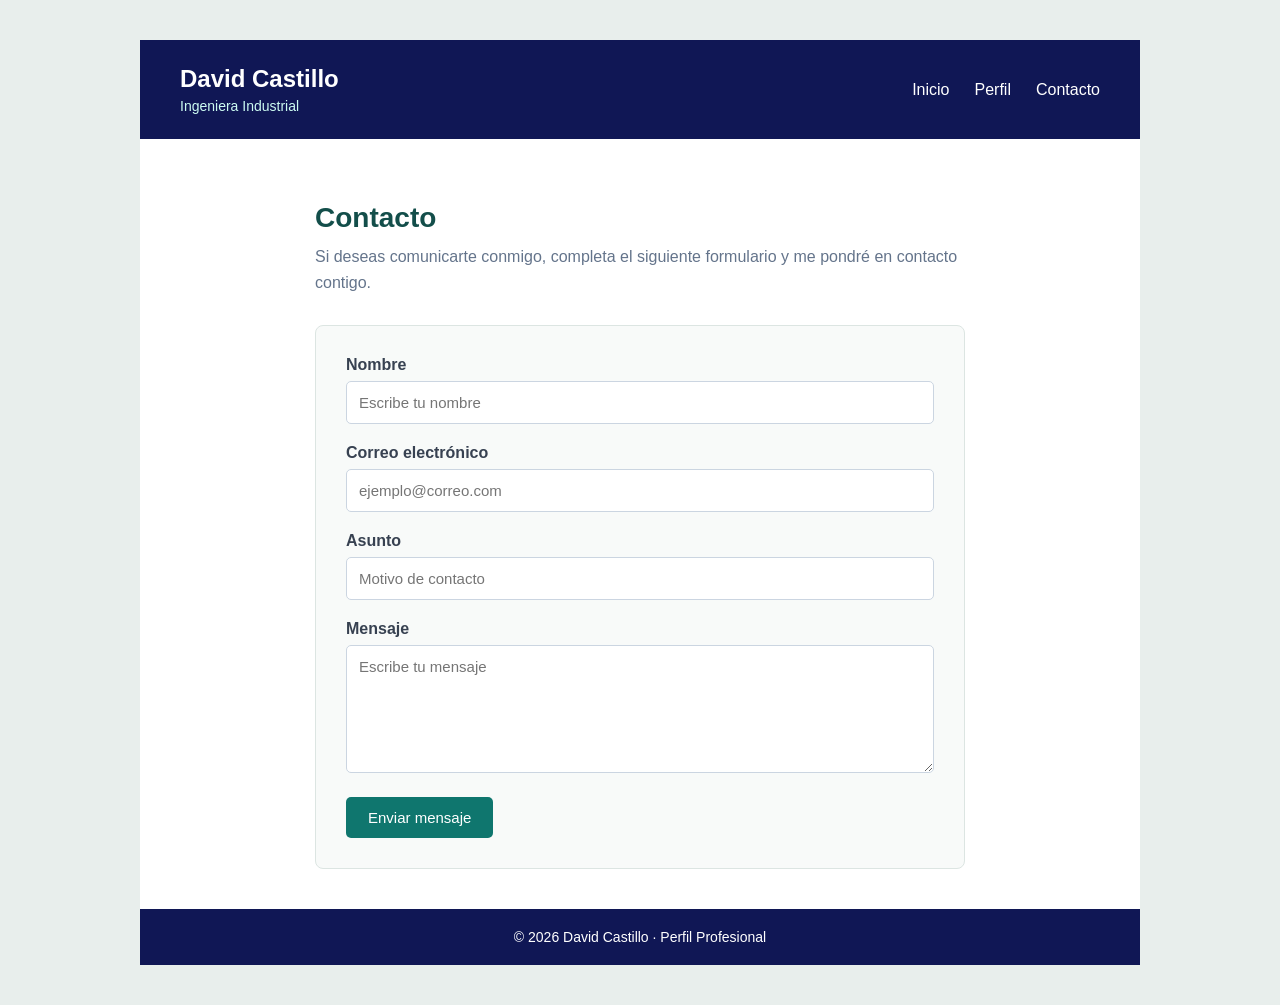
==== contacto.html @ a31a4f90 "dar estructura a pagina usar ia para tener una versión inicial de la pagina, agregar responsive" ====
<!DOCTYPE html>
<html lang="en">

<head>
    <meta charset="UTF-8">
    <meta name="viewport" content="width=device-width, initial-scale=1.0">
    <title>Pagina de contacto David</title>
     <!-- La hoja de estilos se trabaja a partir de la sesión 3. -->
  <link rel="stylesheet" href="css/estilos.css">
</head>

<body>
  <div class="pagina">

   <header class="encabezado">
  <div class="contenedor encabezado-contenido">
    <div class="marca">
      <h1>David Castillo</h1>
      <p>Ingeniera Industrial</p>
    </div>

    <nav>
      <a href="index.html">Inicio</a>
      <a href="perfil.html">Perfil</a>
      <a href="contacto.html">Contacto</a>
    </nav>
  </div>
</header>
   <main>
  <section class="contacto">
    <div class="titulo-seccion">
      <h2>Contacto</h2>
      <p>
        Si deseas comunicarte conmigo, completa el siguiente formulario
        y me pondré en contacto contigo.
      </p>
    </div>

    <form class="formulario-contacto">
      
      <div class="campo">
        <label for="nombre">Nombre</label>
        <input 
          type="text" 
          id="nombre" 
          name="nombre" 
          placeholder="Escribe tu nombre"
          required>
      </div>

      <div class="campo">
        <label for="correo">Correo electrónico</label>
        <input 
          type="email" 
          id="correo" 
          name="correo" 
          placeholder="ejemplo@correo.com"
          required>
      </div>

      <div class="campo">
        <label for="asunto">Asunto</label>
        <input 
          type="text" 
          id="asunto" 
          name="asunto" 
          placeholder="Motivo de contacto"
          required>
      </div>

      <div class="campo">
        <label for="mensaje">Mensaje</label>
        <textarea 
          id="mensaje" 
          name="mensaje" 
          rows="6" 
          placeholder="Escribe tu mensaje"
          required></textarea>
      </div>

      <button type="submit">Enviar mensaje</button>

    </form>
  </section>
</main>
  <footer class="pie-pagina">
  <div class="contenedor">
    <p>&copy; 2026 David Castillo · Perfil Profesional</p>
  </div>
</footer>
  </div>
</body>

</html>
---- css/estilos.css ----
* {
  box-sizing: border-box;
}

body {
  margin: 0;
  padding: 40px 20px;
  font-family: Arial, sans-serif;
  background-color: #e8eeec;
  color: #263332;
}

/* Página */

.pagina {
  max-width: 1000px;
  margin: 0 auto;
  background-color: white;
}

/* Header */

.encabezado {
  background-color: #101755;
  padding: 25px 40px;
}

.encabezado-contenido {
  display: flex;
  justify-content: space-between;
  align-items: center;
}

.marca h1 {
  margin: 0;
  color: white;
  font-size: 24px;
}

.marca p {
  margin: 5px 0 0;
  color: #ccfbf1;
  font-size: 14px;
}

/* Navegación */

nav {
  display: flex;
  gap: 25px;
}

nav a {
  color: white;
  text-decoration: none;
}

nav a:hover {
  text-decoration: underline;
}

/* Contenido */

main {
  padding: 40px;
  min-height: 450px;
}

/* Footer */

.pie-pagina {
  background-color: #101755;
  color: white;
  text-align: center;
  padding: 20px;
}

.pie-pagina p {
  margin: 0;
  font-size: 14px;
}

/* INICIO */

.inicio {
  max-width: 800px;
  margin: 0 auto;
}

/* Presentación */

.presentacion {
  padding: 30px 0 45px;
}

.saludo {
  margin: 0 0 5px;
  color: #0f766e;
  font-weight: bold;
}

.presentacion h2 {
  margin: 0;
  font-size: 38px;
  color: #101755;
}

.presentacion h3 {
  margin: 8px 0 20px;
  font-size: 20px;
  color: #64748b;
  font-weight: normal;
}

.descripcion {
  max-width: 650px;
  line-height: 1.7;
  color: #4b5563;
}

/* Botones */

.botones-inicio {
  display: flex;
  gap: 12px;
  margin-top: 25px;
}

.boton-principal,
.boton-secundario {
  padding: 11px 18px;
  border-radius: 5px;
  text-decoration: none;
  font-size: 15px;
}

.boton-principal {
  background-color: #101755;
  color: white;
}

.boton-principal:hover {
  background-color: #202a75;
}

.boton-secundario {
  color: #101755;
  border: 1px solid #101755;
}

.boton-secundario:hover {
  background-color: #f1f2f8;
}

/* Áreas profesionales */

.areas {
  border-top: 1px solid #dce5e2;
  padding-top: 30px;
}

.areas > h3 {
  color: #134e4a;
  margin-top: 0;
  margin-bottom: 20px;
}

.areas-contenido {
  display: flex;
  gap: 15px;
}

.area {
  width: 33.33%;
  padding: 20px;
  background-color: #f8faf9;
  border: 1px solid #dce5e2;
  border-radius: 8px;
}

.area h4 {
  margin-top: 0;
  margin-bottom: 10px;
  color: #101755;
}

.area p {
  margin-bottom: 0;
  color: #64748b;
  font-size: 14px;
  line-height: 1.6;
}



/* PERFIL */

.perfil {
  max-width: 800px;
  margin: 0 auto;
}

/* Sobre mí */

.sobre-mi {
  margin-bottom: 25px;
  padding: 25px;
  background-color: #f8faf9;
  border-left: 4px solid #0f766e;
  border-radius: 5px;
}

.sobre-mi h3 {
  margin-top: 0;
  color: #134e4a;
}

.sobre-mi p {
  margin-bottom: 0;
  line-height: 1.7;
  color: #4b5563;
}

/* Formación y experiencia */

.perfil-columnas {
  display: flex;
  gap: 20px;
  margin-bottom: 25px;
}

.tarjeta {
  width: 50%;
  padding: 25px;
  border: 1px solid #dce5e2;
  border-radius: 8px;
}

.tarjeta h3 {
  margin-top: 0;
  color: #134e4a;
}

.tarjeta h4 {
  margin-bottom: 5px;
}

.tarjeta p {
  margin: 0 0 5px;
  color: #64748b;
}

.tarjeta span {
  font-size: 14px;
  color: #0f766e;
}

/* Habilidades */

.habilidades {
  padding: 25px;
  background-color: #f8faf9;
  border-radius: 8px;
}

.habilidades h3 {
  margin-top: 0;
  color: #134e4a;
}

.lista-habilidades {
  display: flex;
  flex-wrap: wrap;
  gap: 10px;
}

.lista-habilidades span {
  padding: 8px 12px;
  background-color: #e1f1ee;
  color: #134e4a;
  border-radius: 5px;
  font-size: 14px;
}

/* CONTACTO */

.contacto {
  max-width: 650px;
  margin: 0 auto;
}

.titulo-seccion {
  margin-bottom: 30px;
}

.titulo-seccion h2 {
  margin-bottom: 10px;
  font-size: 28px;
  color: #134e4a;
}

.titulo-seccion p {
  margin: 0;
  color: #64748b;
  line-height: 1.6;
}

/* Formulario */

.formulario-contacto {
  background-color: #f8faf9;
  padding: 30px;
  border: 1px solid #dce5e2;
  border-radius: 8px;
}

.campo {
  margin-bottom: 20px;
}

.campo label {
  display: block;
  margin-bottom: 7px;
  font-weight: bold;
  color: #374151;
}

.campo input,
.campo textarea {
  width: 100%;
  padding: 12px;
  font-family: Arial, sans-serif;
  font-size: 15px;
  border: 1px solid #cbd5e1;
  border-radius: 5px;
}

.campo input:focus,
.campo textarea:focus {
  outline: none;
  border-color: #0f766e;
}

.campo textarea {
  resize: vertical;
}

/* Botón */

.formulario-contacto button {
  background-color: #0f766e;
  color: white;
  border: none;
  padding: 12px 22px;
  font-size: 15px;
  border-radius: 5px;
  cursor: pointer;
}

.formulario-contacto button:hover {
  background-color: #134e4a;
}

/* RESPONSIVE - TABLETS Y CELULARES */

@media (max-width: 768px) {

  /* Página */

  body {
    padding: 20px 10px;
  }

  /* Header */

  .encabezado {
    padding: 20px;
  }

  .encabezado-contenido {
    flex-direction: column;
    align-items: flex-start;
    gap: 20px;
  }

  nav {
    width: 100%;
    gap: 15px;
  }

  /* Contenido */

  main {
    padding: 25px 20px;
  }

  /* Perfil */

  .perfil-columnas {
    flex-direction: column;
  }

  .tarjeta {
    width: 100%;
  }

  /* Formulario */

  .formulario-contacto {
    padding: 20px;
  }

  /* Footer */

  .pie-pagina {
    padding: 20px 15px;
  }
}
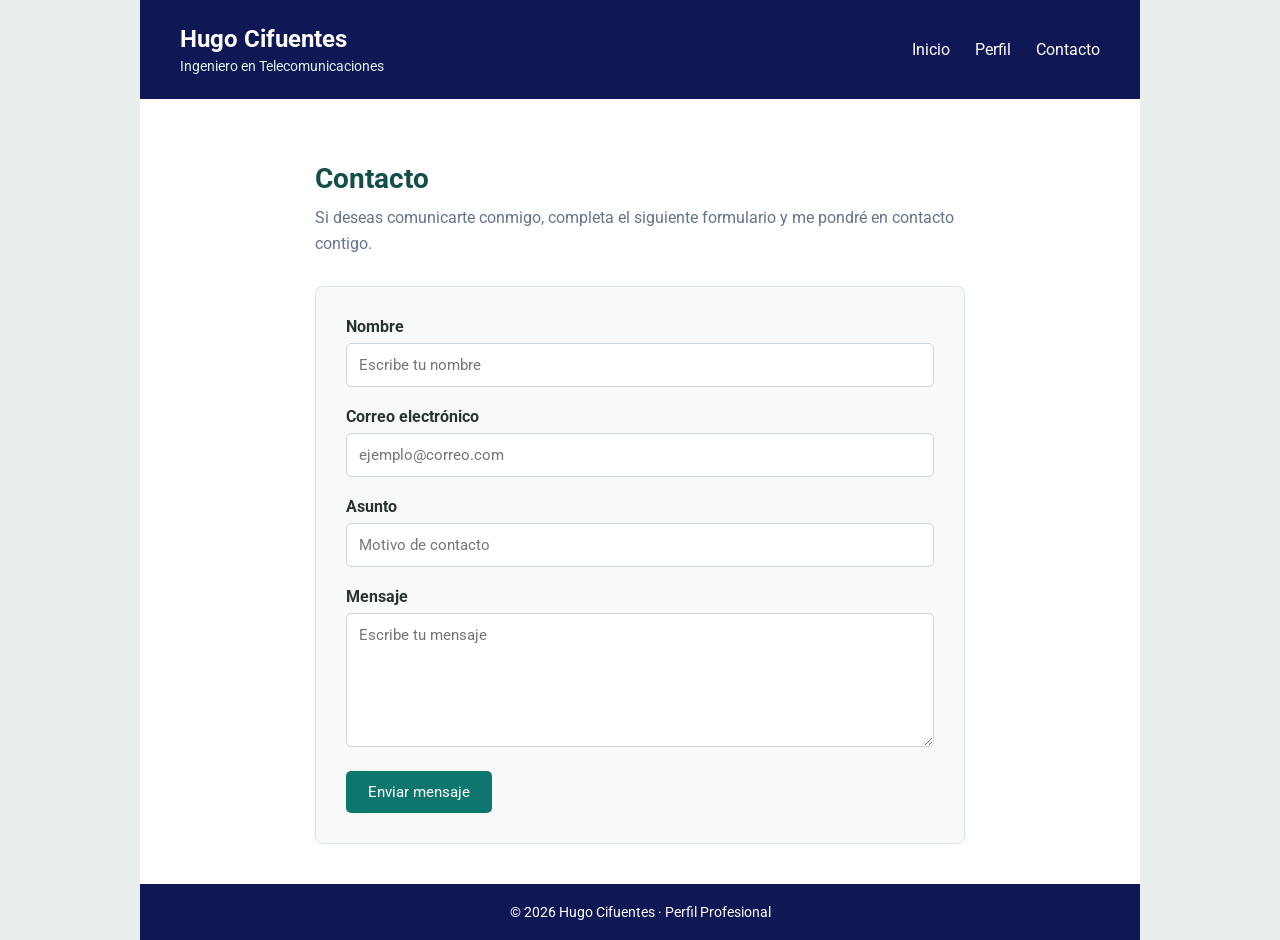
==== commit a4c2994d: "agregar estilos y primera interaccion con js" ====
--- a/contacto.html
+++ b/contacto.html
@@ -1,13 +1,18 @@
 
 <!DOCTYPE html>
-<html lang="en">
+<html lang="es">
 
 <head>
     <meta charset="UTF-8">
     <meta name="viewport" content="width=device-width, initial-scale=1.0">
-    <title>Pagina de contacto David</title>
+    <title>Pagina de contacto Hugo</title>
      <!-- La hoja de estilos se trabaja a partir de la sesión 3. -->
+<link rel="preconnect" href="https://fonts.googleapis.com">
+<link rel="preconnect" href="https://fonts.gstatic.com" crossorigin>
+<link href="https://fonts.googleapis.com/css2?family=Roboto:ital,wght@0,100..900;1,100..900&display=swap" rel="stylesheet">
+
   <link rel="stylesheet" href="css/estilos.css">
+  <script src="js/scripts.js" defer></script>
 </head>
 
 <body>
@@ -16,8 +21,8 @@
    <header class="encabezado">
   <div class="contenedor encabezado-contenido">
     <div class="marca">
-      <h1>David Castillo</h1>
-      <p>Ingeniera Industrial</p>
+      <h1>Hugo Cifuentes</h1>
+      <p>Ingeniero en Telecomunicaciones</p>
     </div>
 
     <nav>
@@ -86,7 +91,7 @@
 </main>
   <footer class="pie-pagina">
   <div class="contenedor">
-    <p>&copy; 2026 David Castillo · Perfil Profesional</p>
+    <p>&copy; 2026 Hugo Cifuentes · Perfil Profesional</p>
   </div>
 </footer>
   </div>
--- a/css/estilos.css
+++ b/css/estilos.css
@@ -1,27 +1,73 @@
+/* ==================================================
+   VARIABLES GENERALES
+   ================================================== */
+
+:root {
+  /* Colores principales */
+  --color-primario: #101755;
+  --color-primario-hover: #202a75;
+
+  --color-secundario: #0f766e;
+  --color-secundario-oscuro: #134e4a;
+
+  /* Fondos */
+  --color-fondo: #e8eeec;
+  --color-superficie: #ffffff;
+  --color-superficie-suave: #f8faf9;
+  --color-resaltado: #e1f1ee;
+
+  /* Texto */
+  --color-texto: #263332;
+  --color-texto-secundario: #64748b;
+  --color-texto-suave: #4b5563;
+  --color-texto-claro: #ffffff;
+
+  /* Bordes */
+  --color-borde: #dce5e2;
+  --color-borde-input: #cbd5e1;
+
+  /* Tipografía */
+  --fuente-principal: "Roboto", sans-serif;
+
+  /* Bordes redondeados */
+  --radio-pequeno: 5px;
+  --radio-normal: 8px;
+}
+
+
+/* ==================================================
+   ESTILOS GENERALES
+   ================================================== */
+
 * {
   box-sizing: border-box;
 }
 
 body {
   margin: 0;
-  padding: 40px 20px;
-  font-family: Arial, sans-serif;
-  background-color: #e8eeec;
-  color: #263332;
-}
-
-/* Página */
+  font-family: var(--fuente-principal);
+  background-color: var(--color-fondo);
+  color: var(--color-texto);
+}
+
+
+/* ==================================================
+   PÁGINA
+   ================================================== */
 
 .pagina {
   max-width: 1000px;
   margin: 0 auto;
-  background-color: white;
-}
-
-/* Header */
+  background-color: var(--color-superficie);
+}
+
+
+/* ==================================================
+   HEADER
+   ================================================== */
 
 .encabezado {
-  background-color: #101755;
+  background-color: var(--color-primario);
   padding: 25px 40px;
 }
 
@@ -33,17 +79,20 @@
 
 .marca h1 {
   margin: 0;
-  color: white;
+  color: var(--color-texto-claro);
   font-size: 24px;
 }
 
 .marca p {
   margin: 5px 0 0;
-  color: #ccfbf1;
+  color: var(--color-resaltado);
   font-size: 14px;
 }
 
-/* Navegación */
+
+/* ==================================================
+   NAVEGACIÓN
+   ================================================== */
 
 nav {
   display: flex;
@@ -51,7 +100,7 @@
 }
 
 nav a {
-  color: white;
+  color: var(--color-texto-claro);
   text-decoration: none;
 }
 
@@ -59,34 +108,27 @@
   text-decoration: underline;
 }
 
-/* Contenido */
+
+/* ==================================================
+   CONTENIDO PRINCIPAL
+   ================================================== */
 
 main {
   padding: 40px;
   min-height: 450px;
 }
 
-/* Footer */
-
-.pie-pagina {
-  background-color: #101755;
-  color: white;
-  text-align: center;
-  padding: 20px;
-}
-
-.pie-pagina p {
-  margin: 0;
-  font-size: 14px;
-}
-
-/* INICIO */
+
+/* ==================================================
+   INICIO
+   ================================================== */
 
 .inicio {
   max-width: 800px;
   margin: 0 auto;
 }
 
+
 /* Presentación */
 
 .presentacion {
@@ -95,30 +137,33 @@
 
 .saludo {
   margin: 0 0 5px;
-  color: #0f766e;
+  color: var(--color-secundario);
   font-weight: bold;
 }
 
 .presentacion h2 {
   margin: 0;
   font-size: 38px;
-  color: #101755;
+  color: var(--color-primario);
 }
 
 .presentacion h3 {
   margin: 8px 0 20px;
   font-size: 20px;
-  color: #64748b;
+  color: var(--color-texto-secundario);
   font-weight: normal;
 }
 
 .descripcion {
   max-width: 650px;
   line-height: 1.7;
-  color: #4b5563;
-}
-
-/* Botones */
+  color: var(--color-texto-suave);
+}
+
+
+/* ==================================================
+   BOTONES DE INICIO
+   ================================================== */
 
 .botones-inicio {
   display: flex;
@@ -129,38 +174,41 @@
 .boton-principal,
 .boton-secundario {
   padding: 11px 18px;
-  border-radius: 5px;
+  border-radius: var(--radio-pequeno);
   text-decoration: none;
   font-size: 15px;
 }
 
 .boton-principal {
-  background-color: #101755;
-  color: white;
+  background-color: var(--color-primario);
+  color: var(--color-texto-claro);
 }
 
 .boton-principal:hover {
-  background-color: #202a75;
+  background-color: var(--color-primario-hover);
 }
 
 .boton-secundario {
-  color: #101755;
-  border: 1px solid #101755;
+  color: var(--color-primario);
+  border: 1px solid var(--color-primario);
 }
 
 .boton-secundario:hover {
-  background-color: #f1f2f8;
-}
-
-/* Áreas profesionales */
+  background-color: var(--color-superficie-suave);
+}
+
+
+/* ==================================================
+   ÁREAS PROFESIONALES
+   ================================================== */
 
 .areas {
-  border-top: 1px solid #dce5e2;
+  border-top: 1px solid var(--color-borde);
   padding-top: 30px;
 }
 
 .areas > h3 {
-  color: #134e4a;
+  color: var(--color-secundario-oscuro);
   margin-top: 0;
   margin-bottom: 20px;
 }
@@ -173,53 +221,56 @@
 .area {
   width: 33.33%;
   padding: 20px;
-  background-color: #f8faf9;
-  border: 1px solid #dce5e2;
-  border-radius: 8px;
+  background-color: var(--color-superficie-suave);
+  border: 1px solid var(--color-borde);
+  border-radius: var(--radio-normal);
 }
 
 .area h4 {
   margin-top: 0;
   margin-bottom: 10px;
-  color: #101755;
+  color: var(--color-primario);
 }
 
 .area p {
   margin-bottom: 0;
-  color: #64748b;
+  color: var(--color-texto-secundario);
   font-size: 14px;
   line-height: 1.6;
 }
 
 
-
-/* PERFIL */
+/* ==================================================
+   PERFIL
+   ================================================== */
 
 .perfil {
   max-width: 800px;
   margin: 0 auto;
 }
 
+
 /* Sobre mí */
 
 .sobre-mi {
   margin-bottom: 25px;
   padding: 25px;
-  background-color: #f8faf9;
-  border-left: 4px solid #0f766e;
-  border-radius: 5px;
+  background-color: var(--color-superficie-suave);
+  border-left: 4px solid var(--color-secundario);
+  border-radius: var(--radio-pequeno);
 }
 
 .sobre-mi h3 {
   margin-top: 0;
-  color: #134e4a;
+  color: var(--color-secundario-oscuro);
 }
 
 .sobre-mi p {
   margin-bottom: 0;
   line-height: 1.7;
-  color: #4b5563;
-}
+  color: var(--color-texto-suave);
+}
+
 
 /* Formación y experiencia */
 
@@ -232,13 +283,13 @@
 .tarjeta {
   width: 50%;
   padding: 25px;
-  border: 1px solid #dce5e2;
-  border-radius: 8px;
+  border: 1px solid var(--color-borde);
+  border-radius: var(--radio-normal);
 }
 
 .tarjeta h3 {
   margin-top: 0;
-  color: #134e4a;
+  color: var(--color-secundario-oscuro);
 }
 
 .tarjeta h4 {
@@ -247,25 +298,29 @@
 
 .tarjeta p {
   margin: 0 0 5px;
-  color: #64748b;
+  color: var(--color-texto-secundario);
 }
 
 .tarjeta span {
   font-size: 14px;
-  color: #0f766e;
-}
-
-/* Habilidades */
+  color: var(--color-secundario);
+}
+
+
+/* ==================================================
+   HABILIDADES
+   ================================================== */
 
 .habilidades {
+  margin-top: 20px;
   padding: 25px;
-  background-color: #f8faf9;
-  border-radius: 8px;
+  background-color: var(--color-superficie-suave);
+  border-radius: var(--radio-normal);
 }
 
 .habilidades h3 {
   margin-top: 0;
-  color: #134e4a;
+  color: var(--color-secundario-oscuro);
 }
 
 .lista-habilidades {
@@ -276,13 +331,16 @@
 
 .lista-habilidades span {
   padding: 8px 12px;
-  background-color: #e1f1ee;
-  color: #134e4a;
-  border-radius: 5px;
+  background-color: var(--color-resaltado);
+  color: var(--color-secundario-oscuro);
+  border-radius: var(--radio-pequeno);
   font-size: 14px;
 }
 
-/* CONTACTO */
+
+/* ==================================================
+   CONTACTO
+   ================================================== */
 
 .contacto {
   max-width: 650px;
@@ -296,22 +354,25 @@
 .titulo-seccion h2 {
   margin-bottom: 10px;
   font-size: 28px;
-  color: #134e4a;
+  color: var(--color-secundario-oscuro);
 }
 
 .titulo-seccion p {
   margin: 0;
-  color: #64748b;
+  color: var(--color-texto-secundario);
   line-height: 1.6;
 }
 
-/* Formulario */
+
+/* ==================================================
+   FORMULARIO
+   ================================================== */
 
 .formulario-contacto {
-  background-color: #f8faf9;
+  background-color: var(--color-superficie-suave);
   padding: 30px;
-  border: 1px solid #dce5e2;
-  border-radius: 8px;
+  border: 1px solid var(--color-borde);
+  border-radius: var(--radio-normal);
 }
 
 .campo {
@@ -322,54 +383,70 @@
   display: block;
   margin-bottom: 7px;
   font-weight: bold;
-  color: #374151;
+  color: var(--color-texto);
 }
 
 .campo input,
 .campo textarea {
   width: 100%;
   padding: 12px;
-  font-family: Arial, sans-serif;
+  font-family: inherit;
   font-size: 15px;
-  border: 1px solid #cbd5e1;
-  border-radius: 5px;
+  border: 1px solid var(--color-borde-input);
+  border-radius: var(--radio-pequeno);
 }
 
 .campo input:focus,
 .campo textarea:focus {
   outline: none;
-  border-color: #0f766e;
+  border-color: var(--color-secundario);
 }
 
 .campo textarea {
   resize: vertical;
 }
 
-/* Botón */
+
+/* Botón del formulario */
 
 .formulario-contacto button {
-  background-color: #0f766e;
-  color: white;
+  background-color: var(--color-secundario);
+  color: var(--color-texto-claro);
   border: none;
   padding: 12px 22px;
+  font-family: inherit;
   font-size: 15px;
-  border-radius: 5px;
+  border-radius: var(--radio-pequeno);
   cursor: pointer;
 }
 
 .formulario-contacto button:hover {
-  background-color: #134e4a;
-}
-
-/* RESPONSIVE - TABLETS Y CELULARES */
+  background-color: var(--color-secundario-oscuro);
+}
+
+
+/* ==================================================
+   FOOTER
+   ================================================== */
+
+.pie-pagina {
+  background-color: var(--color-primario);
+  color: var(--color-texto-claro);
+  text-align: center;
+  padding: 20px;
+}
+
+.pie-pagina p {
+  margin: 0;
+  font-size: 14px;
+}
+
+
+/* ==================================================
+   RESPONSIVE - TABLETS Y CELULARES
+   ================================================== */
 
 @media (max-width: 768px) {
-
-  /* Página */
-
-  body {
-    padding: 20px 10px;
-  }
 
   /* Header */
 
@@ -388,12 +465,33 @@
     gap: 15px;
   }
 
+
   /* Contenido */
 
   main {
     padding: 25px 20px;
   }
 
+
+  /* Inicio */
+
+  .presentacion h2 {
+    font-size: 32px;
+  }
+
+  .botones-inicio {
+    flex-wrap: wrap;
+  }
+
+  .areas-contenido {
+    flex-direction: column;
+  }
+
+  .area {
+    width: 100%;
+  }
+
+
   /* Perfil */
 
   .perfil-columnas {
@@ -404,15 +502,84 @@
     width: 100%;
   }
 
+
   /* Formulario */
 
   .formulario-contacto {
     padding: 20px;
   }
 
+
   /* Footer */
 
   .pie-pagina {
     padding: 20px 15px;
   }
+}
+
+/* ==================================================
+   PROYECTOS
+   ================================================== */
+
+.proyectos {
+  margin-top: 25px;
+}
+
+.proyectos > h2 {
+  color: var(--color-secundario-oscuro);
+  margin-bottom: 20px;
+}
+
+.tarjetas {
+  display: grid;
+  grid-template-columns: repeat(auto-fit, minmax(240px, 1fr));
+  gap: 20px;
+}
+
+.proyecto {
+  padding: 20px;
+  background-color: var(--color-superficie-suave);
+  border: 1px solid var(--color-borde);
+  border-radius: var(--radio-normal);
+}
+
+.proyecto h3 {
+  margin-top: 0;
+  color: var(--color-primario);
+}
+
+.proyecto p {
+  margin-bottom: 0;
+  color: var(--color-texto-secundario);
+  line-height: 1.6;
+}
+
+/*
+Agregar al final de estilos.csss
+*/
+
+.oculto {
+   display: none;
+}
+
+/* Botón ver más proyectos */
+
+#ver-mas {
+  margin-top: 20px;
+  padding: 11px 18px;
+
+  font-family: inherit;
+  font-size: 15px;
+
+  background-color: var(--color-primario);
+  color: var(--color-texto-claro);
+
+  border: none;
+  border-radius: var(--radio-pequeno);
+
+  cursor: pointer;
+}
+
+#ver-mas:hover {
+  background-color: var(--color-primario-hover);
 }
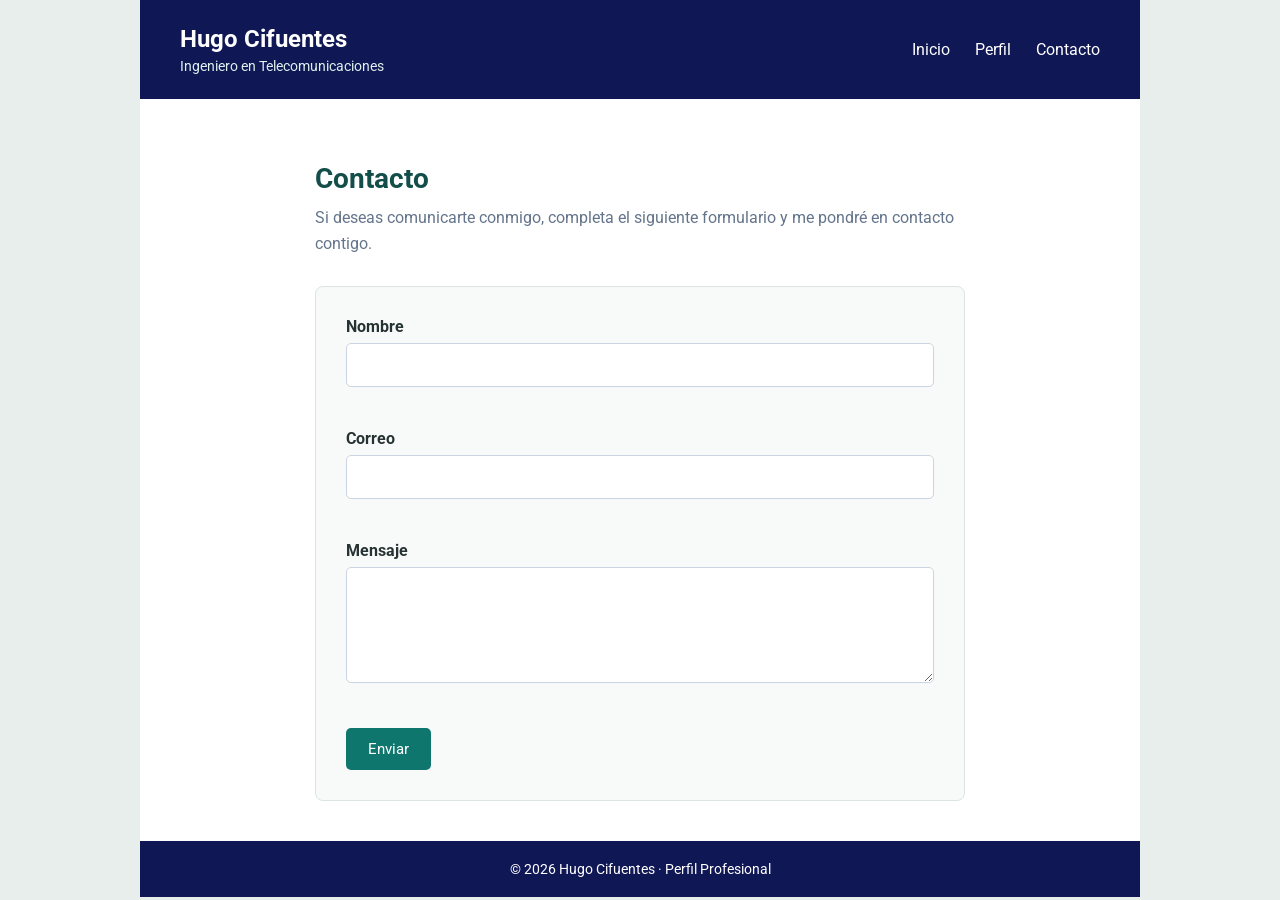
==== commit b3eae5c5: "formulario de contacto + validaciones web" ====
--- a/contacto.html
+++ b/contacto.html
@@ -42,51 +42,31 @@
       </p>
     </div>
 
-    <form class="formulario-contacto">
-      
-      <div class="campo">
+    <form id="contacto" class="formulario-contacto" novalidate>
+
+    <div class="campo">
         <label for="nombre">Nombre</label>
-        <input 
-          type="text" 
-          id="nombre" 
-          name="nombre" 
-          placeholder="Escribe tu nombre"
-          required>
-      </div>
+        <input type="text" id="nombre" name="nombre">
+        <p class="error" id="error-nombre"></p>
+    </div>
 
-      <div class="campo">
-        <label for="correo">Correo electrónico</label>
-        <input 
-          type="email" 
-          id="correo" 
-          name="correo" 
-          placeholder="ejemplo@correo.com"
-          required>
-      </div>
+    <div class="campo">
+        <label for="correo">Correo</label>
+        <input type="email" id="correo" name="correo">
+        <p class="error" id="error-correo"></p>
+    </div>
 
-      <div class="campo">
-        <label for="asunto">Asunto</label>
-        <input 
-          type="text" 
-          id="asunto" 
-          name="asunto" 
-          placeholder="Motivo de contacto"
-          required>
-      </div>
+    <div class="campo">
+        <label for="mensaje">Mensaje</label>
+        <textarea id="mensaje" name="mensaje" rows="5"></textarea>
+        <p class="error" id="error-mensaje"></p>
+    </div>
 
-      <div class="campo">
-        <label for="mensaje">Mensaje</label>
-        <textarea 
-          id="mensaje" 
-          name="mensaje" 
-          rows="6" 
-          placeholder="Escribe tu mensaje"
-          required></textarea>
-      </div>
+    <button type="submit">Enviar</button>
 
-      <button type="submit">Enviar mensaje</button>
+    <p id="mensaje-exito" class="exito oculto"></p>
 
-    </form>
+</form>
   </section>
 </main>
   <footer class="pie-pagina">
--- a/css/estilos.css
+++ b/css/estilos.css
@@ -503,12 +503,12 @@
   }
 
 
-  /* Formulario */
+  /* Formulario 
 
   .formulario-contacto {
     padding: 20px;
   }
-
+*/
 
   /* Footer */
 
@@ -582,4 +582,81 @@
 
 #ver-mas:hover {
   background-color: var(--color-primario-hover);
+}
+
+/* CSS del formulario-contacto */
+
+
+.formulario-contacto {
+    background-color: var(--color-superficie-suave);
+    padding: 30px;
+    border: 1px solid var(--color-borde);
+    border-radius: var(--radio-normal);
+}
+
+.campo {
+    margin-bottom: 20px;
+}
+
+.campo label {
+    display: block;
+    margin-bottom: 7px;
+    font-weight: bold;
+    color: var(--color-texto);
+}
+
+.campo input,
+.campo textarea {
+    width: 100%;
+    padding: 12px;
+    font-family: inherit;
+    font-size: 15px;
+    border: 1px solid var(--color-borde-input);
+    border-radius: var(--radio-pequeno);
+}
+
+.campo input:focus,
+.campo textarea:focus {
+    outline: none;
+    border-color: var(--color-secundario);
+}
+
+.campo textarea {
+    resize: vertical;
+}
+
+.formulario-contacto button {
+    background-color: var(--color-secundario);
+    color: var(--color-texto-claro);
+    border: none;
+    padding: 12px 22px;
+    font-family: inherit;
+    font-size: 15px;
+    border-radius: var(--radio-pequeno);
+    cursor: pointer;
+}
+
+.formulario-contacto button:hover {
+    background-color: var(--color-secundario-oscuro);
+}
+
+.error {
+    color: red;
+    font-size: 0.9rem;
+    margin: 0.25rem 0 0;
+    min-height: 1.1rem;
+}
+
+.campo-invalido {
+    border: 2px solid red;
+}
+
+.exito {
+    color: var(--color-secundario);
+    font-weight: 600;
+    margin-top: 1rem;
+}
+
+.oculto {
+    display: none;
 }
